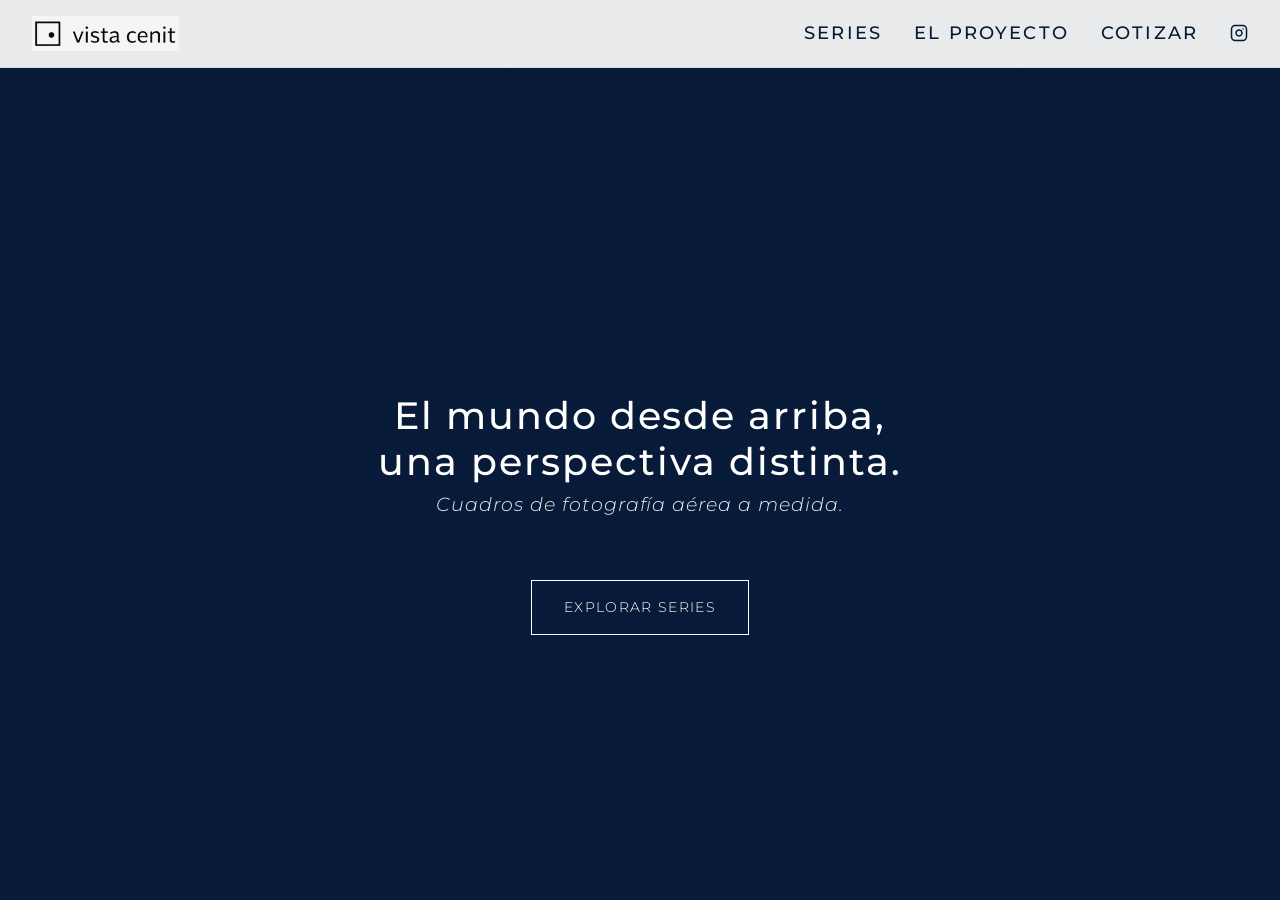
==== index.html @ 4365d4b4 "Add files via upload" ====
<!DOCTYPE html>
<html lang="es">

<head>
    <meta charset="UTF-8">
    <meta name="viewport" content="width=device-width, initial-scale=1.0">
    <title>Vista Cenit | Fotografía de Perspectiva Única</title>
    <meta name="description"
        content="Vista Cenit ofrece fotografía artística y editorial desde una perspectiva cenital. Explora nuestras series y descubre una nueva dimensión de imágenes visuales.">
    <link rel="preconnect" href="https://fonts.googleapis.com">
    <link rel="preconnect" href="https://fonts.gstatic.com" crossorigin>
    <link href="https://fonts.googleapis.com/css2?family=Inter:wght@300;400;500;600&display=swap" rel="stylesheet">
    <link rel="stylesheet" href="style.css">

    <style>
        /* Home Page Specifics */
        .hero {
            height: 100vh;
            width: 100vw;
            position: relative;
            overflow: hidden;
            display: flex;
            align-items: center;
            justify-content: center;
            background-color: var(--color-text);
        }

        .hero-bg-slider {
            position: absolute;
            top: 0;
            left: 0;
            width: 100%;
            height: 100%;
            z-index: 1;
        }

        .hero-img {
            position: absolute;
            top: 0;
            left: 0;
            width: 100%;
            height: 100%;
            background-size: cover;
            background-position: center;
            opacity: 0;
            transition: opacity 1.5s ease-in-out, transform 6s ease-out;
            transform: scale(1.05);
        }

        .hero-img.active {
            opacity: 1;
            transform: scale(1);
            z-index: 2;
        }

        .hero-content {
            position: relative;
            z-index: 3;
            color: var(--color-white);
            text-align: center;
            padding: var(--space-md);
            max-width: 800px;
        }

        .hero-claim {
            margin-top: var(--space-xl);
            font-size: clamp(1.5rem, 3vw, 2.5rem);
            font-weight: var(--fw-medium);
            letter-spacing: 0.05em;
        }

        .hero-subclaim {
            margin-top: var(--space-xs);
            font-size: clamp(1rem, 1.5vw, 1.25rem);
            font-weight: var(--fw-light);
            font-style: italic;
            letter-spacing: 0.05em;
            opacity: 0.9;
        }

        .explore-btn {
            display: inline-block;
            margin-top: var(--space-lg);
            padding: var(--space-sm) var(--space-md);
            border: 1px solid var(--color-white);
            color: var(--color-white);
            text-transform: uppercase;
            letter-spacing: 0.1em;
            font-size: 0.85rem;
            transition: all var(--transition-medium);
            backdrop-filter: blur(4px);
        }

        .explore-btn:hover {
            background-color: var(--color-white);
            color: var(--color-text);
            opacity: 1;
        }
    </style>
</head>

<body>

    <nav class="navbar">
        <div class="container">
            <a href="index.html" class="logo">
                <img src="logo.png" alt="Vista Cenit" class="nav-logo-img">
            </a>
            <div class="nav-links">
                <a href="series.html">Series</a>
                <a href="about.html">El Proyecto</a>
                <a href="quote.html">Cotizar</a>
                <a href="https://www.instagram.com/vista_cenit?igsh=MTJ6NW01bHh0bWFs" target="_blank"
                    rel="noopener noreferrer" class="nav-icon" aria-label="Instagram">
                    <svg xmlns="http://www.w3.org/2000/svg" width="20" height="20" viewBox="0 0 24 24" fill="none"
                        stroke="currentColor" stroke-width="2" stroke-linecap="round" stroke-linejoin="round"
                        class="feather feather-instagram">
                        <rect x="2" y="2" width="20" height="20" rx="5" ry="5"></rect>
                        <path d="M16 11.37A4 4 0 1 1 12.63 8 4 4 0 0 1 16 11.37z"></path>
                        <line x1="17.5" y1="6.5" x2="17.51" y2="6.5"></line>
                    </svg>
                </a>
            </div>
        </div>
    </nav>

    <main class="main-content">
        <section class="hero">
            <div class="hero-bg-slider" id="hero-slider">
                <!-- One image from each series -->
                <div class="hero-img active"
                    style="background-image: linear-gradient(to bottom, rgba(11,27,61,0.2), rgba(11,27,61,0.6)), url('../Serie Mar/DJI_0453.JPG')">
                </div>
                <div class="hero-img"
                    style="background-image: linear-gradient(to bottom, rgba(11,27,61,0.2), rgba(11,27,61,0.6)), url('../Serie Quitasoles/DJI_0536.JPG')">
                </div>
                <div class="hero-img"
                    style="background-image: linear-gradient(to bottom, rgba(11,27,61,0.2), rgba(11,27,61,0.6)), url('../Serie Rocas/DJI_0622.JPG')">
                </div>
                <div class="hero-img"
                    style="background-image: linear-gradient(to bottom, rgba(11,27,61,0.2), rgba(11,27,61,0.6)), url('../Serie Surf/IMG_8595.JPG')">
                </div>
            </div>

            <div class="hero-content fade-in">
                <h1 class="hero-claim">El mundo desde arriba,<br>una perspectiva distinta.</h1>
                <h2 class="hero-subclaim">Cuadros de fotografía aérea a medida.</h2>
                <a href="series.html" class="explore-btn">Explorar Series</a>
            </div>
        </section>
    </main>

    <script src="script.js"></script>
</body>

</html>
---- style.css ----
/* ==========================================================================
   Base Design System - Vista Cenit
   ========================================================================== */

@import url('https://fonts.googleapis.com/css2?family=Montserrat:wght@300;400;500;600&display=swap');

:root {
  /* Color Palette */
  --color-bg: #FCFCFC;
  /* Crisp, whiter tone */
  --color-text: #051A36;
  /* Very Deep Blue */
  --color-accent: #E5D9C5;
  /* Sand / Beige */
  --color-white: #FFFFFF;
  --color-dark: #1A1A1A;

  /* Typography */
  --font-primary: 'Montserrat', BlinkMacSystemFont, "Segoe UI", Roboto, Helvetica, Arial, sans-serif;
  --font-heading: 'Montserrat', sans-serif;
  --fw-light: 300;
  --fw-regular: 400;
  --fw-medium: 500;
  --fw-semibold: 600;

  /* Spacing (Base 8px) */
  --space-xs: 0.5rem;
  /* 8px */
  --space-sm: 1rem;
  /* 16px */
  --space-md: 2rem;
  /* 32px */
  --space-lg: 4rem;
  /* 64px */
  --space-xl: 8rem;
  /* 128px */
  --space-xxl: 12rem;
  /* 192px */

  /* Transitions */
  --transition-fast: 0.2s cubic-bezier(0.25, 0.46, 0.45, 0.94);
  --transition-medium: 0.4s cubic-bezier(0.25, 0.46, 0.45, 0.94);
  --transition-slow: 0.8s cubic-bezier(0.16, 1, 0.3, 1);
}

/* ==========================================================================
   Reset & Base Styles
   ========================================================================== */
*,
*::before,
*::after {
  box-sizing: border-box;
  margin: 0;
  padding: 0;
}

html {
  font-size: 16px;
  scroll-behavior: smooth;
  -webkit-font-smoothing: antialiased;
  -moz-osx-font-smoothing: grayscale;
}

body {
  background-color: var(--color-bg);
  color: var(--color-text);
  font-family: var(--font-primary);
  font-weight: var(--fw-light);
  line-height: 1.6;
  overflow-x: hidden;
  min-height: 100vh;
  display: flex;
  flex-direction: column;
}

/* Typography elements */
h1,
h2,
h3,
h4,
h5,
h6 {
  font-family: var(--font-heading);
  font-weight: var(--fw-medium);
  line-height: 1.2;
  letter-spacing: -0.01em;
}

h1 {
  font-size: clamp(2.5rem, 5vw, 4.5rem);
}

h2 {
  font-size: clamp(2rem, 4vw, 3rem);
}

a {
  color: inherit;
  text-decoration: none;
  transition: opacity var(--transition-fast);
}

a:hover {
  opacity: 0.6;
}

img {
  max-width: 100%;
  height: auto;
  display: block;
}

ul {
  list-style: none;
}

/* ==========================================================================
   Layout & Utility Classes
   ========================================================================== */
.container {
  width: 100%;
  max-width: 1440px;
  margin: 0 auto;
  padding: 0 var(--space-md);
}

.main-content {
  flex: 1;
}

.text-center {
  text-align: center;
}

/* Navigation */
.navbar {
  position: fixed;
  top: 0;
  left: 0;
  width: 100%;
  padding: var(--space-sm) 0;
  z-index: 100;
  color: var(--color-text);
  background-color: rgba(246, 246, 246, 0.95);
  /* Slightly darker neutral grey */
  backdrop-filter: blur(10px);
  border-bottom: 1px solid rgba(11, 27, 61, 0.05);
}

.navbar .container {
  display: flex;
  justify-content: space-between;
  align-items: center;
}

.nav-links {
  display: flex;
  gap: var(--space-md);
  align-items: center;
}

.nav-icon {
  display: flex;
  align-items: center;
}

.nav-icon svg {
  width: 18px;
  height: 18px;
}

.nav-links a {
  font-size: 18px;
  text-transform: uppercase;
  letter-spacing: 0.12em;
  font-weight: var(--fw-medium);
}

.logo {
  display: flex;
  align-items: center;
}

.logo:hover {
  opacity: 1 !important;
}

.nav-logo-img {
  height: 35px;
  /* Reduced from 50px */
  width: auto;
  object-fit: contain;
  mix-blend-mode: multiply;
}

/* Forms */
.form-group {
  margin-bottom: var(--space-md);
}

.form-control {
  width: 100%;
  padding: var(--space-sm);
  background: transparent;
  border: 1px solid rgba(11, 27, 61, 0.2);
  border-radius: 0;
  color: var(--color-text);
  font-family: inherit;
  font-size: 1rem;
  transition: border-color var(--transition-fast);
}

.form-control:focus {
  outline: none;
  border-color: var(--color-text);
}

.btn {
  display: inline-block;
  padding: var(--space-sm) var(--space-md);
  background-color: var(--color-text);
  color: var(--color-bg);
  border: none;
  cursor: pointer;
  font-family: inherit;
  font-size: 0.9rem;
  text-transform: uppercase;
  letter-spacing: 0.1em;
  transition: all var(--transition-fast);
}

.btn:hover {
  background-color: var(--color-accent);
  color: var(--color-text);
}

/* Animations */
.fade-in {
  opacity: 0;
  transform: translateY(20px);
  animation: fadeIn var(--transition-slow) forwards;
}

@keyframes fadeIn {
  to {
    opacity: 1;
    transform: translateY(0);
  }
}
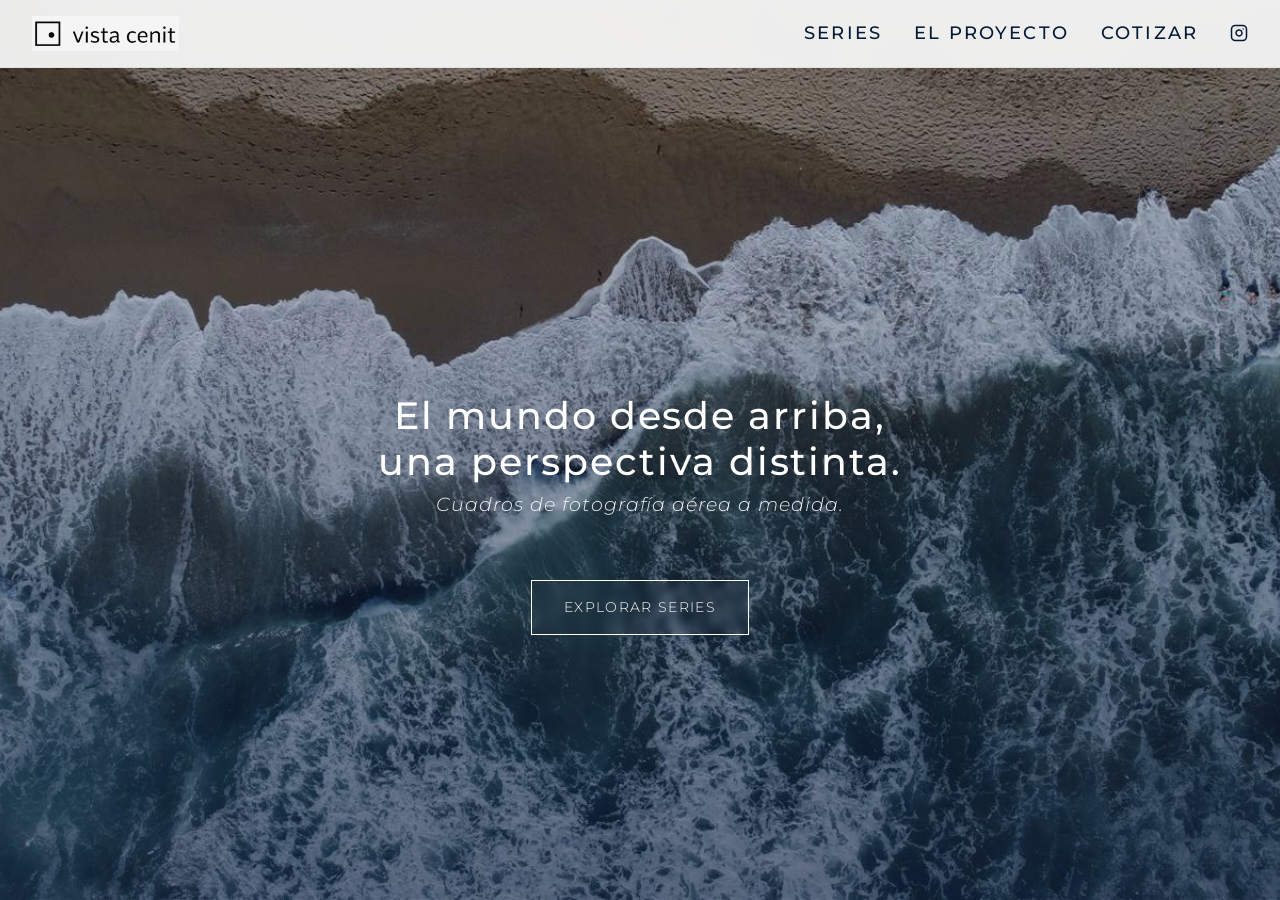
==== commit 1654b741: "Add files via upload" ====
--- a/index.html
+++ b/index.html
@@ -129,16 +129,16 @@
             <div class="hero-bg-slider" id="hero-slider">
                 <!-- One image from each series -->
                 <div class="hero-img active"
-                    style="background-image: linear-gradient(to bottom, rgba(11,27,61,0.2), rgba(11,27,61,0.6)), url('../Serie Mar/DJI_0453.JPG')">
+                    style="background-image: linear-gradient(to bottom, rgba(11,27,61,0.2), rgba(11,27,61,0.6)), url('images/Serie Mar/DJI_0453.JPG')">
                 </div>
                 <div class="hero-img"
-                    style="background-image: linear-gradient(to bottom, rgba(11,27,61,0.2), rgba(11,27,61,0.6)), url('../Serie Quitasoles/DJI_0536.JPG')">
+                    style="background-image: linear-gradient(to bottom, rgba(11,27,61,0.2), rgba(11,27,61,0.6)), url('images/Serie Quitasoles/DJI_0536.JPG')">
                 </div>
                 <div class="hero-img"
-                    style="background-image: linear-gradient(to bottom, rgba(11,27,61,0.2), rgba(11,27,61,0.6)), url('../Serie Rocas/DJI_0622.JPG')">
+                    style="background-image: linear-gradient(to bottom, rgba(11,27,61,0.2), rgba(11,27,61,0.6)), url('images/Serie Rocas/DJI_0622.JPG')">
                 </div>
                 <div class="hero-img"
-                    style="background-image: linear-gradient(to bottom, rgba(11,27,61,0.2), rgba(11,27,61,0.6)), url('../Serie Surf/IMG_8595.JPG')">
+                    style="background-image: linear-gradient(to bottom, rgba(11,27,61,0.2), rgba(11,27,61,0.6)), url('images/Serie Surf/IMG_8595.JPG')">
                 </div>
             </div>
 
@@ -153,4 +153,4 @@
     <script src="script.js"></script>
 </body>
 
-</html>+</html>
